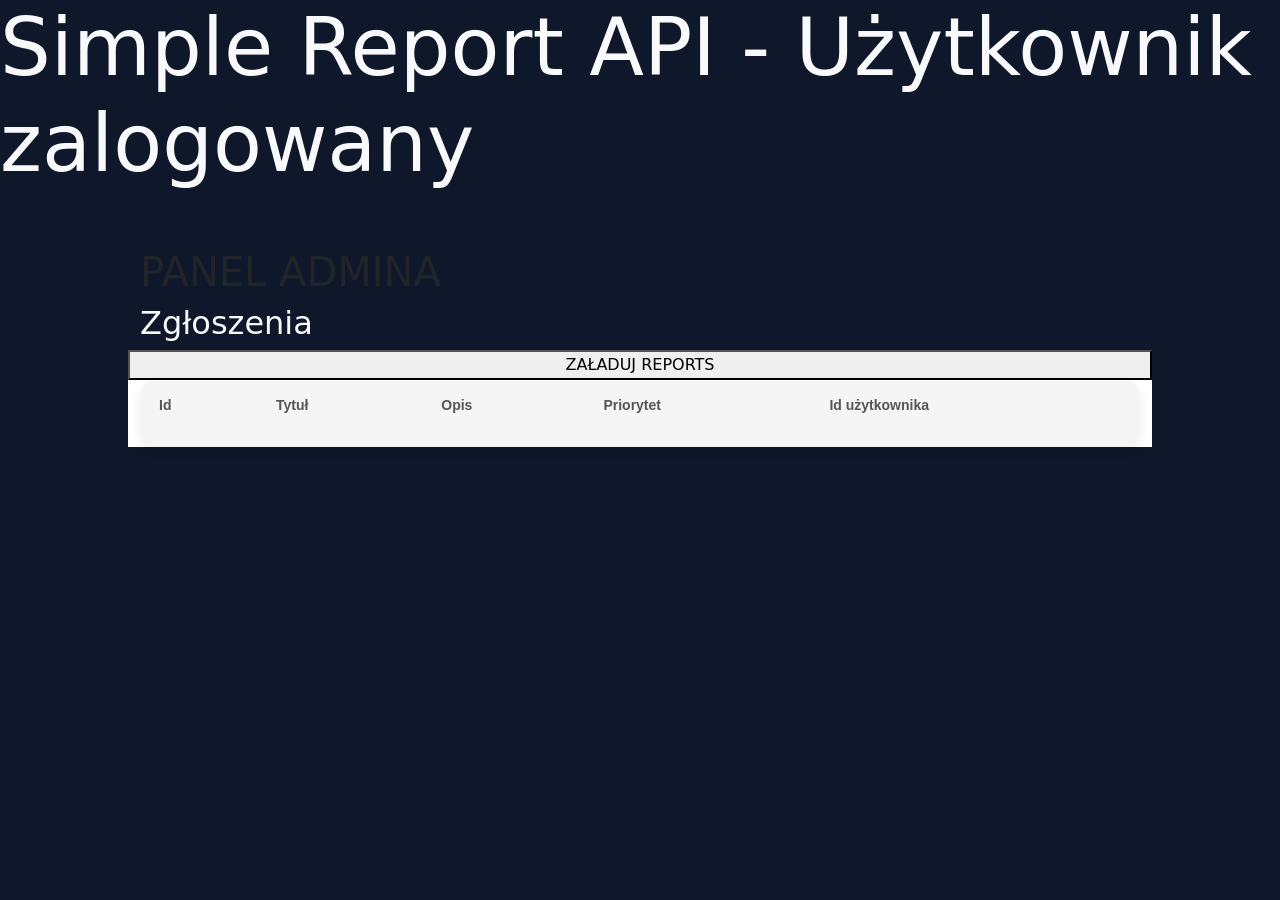
==== report-system/nginx/html/admin-dashboard.html @ 96872aa2 "report mapper method - for user report response" ====
<!doctype html>
<html lang="en">

<head>
    <meta charset="utf-8">
    <meta name="viewport" content="width=device-width, initial-scale=1">
    <title>Report app demo</title>
    <link href="https://cdn.jsdelivr.net/npm/bootstrap@5.3.8/dist/css/bootstrap.min.css" rel="stylesheet"
          integrity="sha384-sRIl4kxILFvY47J16cr9ZwB07vP4J8+LH7qKQnuqkuIAvNWLzeN8tE5YBujZqJLB" crossorigin="anonymous">
</head>

<body>

<h1 class="display-1 text-light">
    Simple Report API - Użytkownik zalogowany
</h1>


<section class="py-5">
    <div class="container">
        <h1>PANEL ADMINA</h1>
        <div class="row gx-4">
            <h2 class="text-light">Zgłoszenia</h2>
            <button onclick="loadReports()">ZAŁADUJ REPORTS</button>
            <div class="col-12 table-body">

                <table>
                    <thead>
                    <tr>
                        <th><p>Id</p></th>
                        <th><p>Tytuł</p></th>
                        <th><p>Opis</p></th>
                        <th><p>Priorytet</p></th>
                        <th><p>Id użytkownika</p></th>
                    </tr>
                    </thead>
                    <tbody id="tableBody">

                    </tbody>
                </table>

            </div>
            <div class="col-2"></div>
        </div>
    </div>


</section>
<style>
    body {
        background-color: #0f172a;
    }

    .card {
        border: 1px solid #38bdf8;
        border-radius: 20px;
        background: #1e293b;

        box-shadow:
            0 4px 20px #38bff826;
    }

    table {
        width: 100%;
        border-collapse: collapse;
        font-family: Arial, sans-serif;
        background: white;
        border-radius: 12px;
        overflow: hidden;
        box-shadow: 0 4px 12px rgba(0,0,0,0.08);
    }

    thead {
        background: #f5f5f5;
    }

    th {
        text-align: left;
        padding: 14px 18px;
        font-size: 14px;
        color: #555;
    }

    td {
        padding: 14px 18px;
        border-bottom: 2px solid #e5e5e5;
    }

    .container {
        max-width: 80vw;
    }

    .btn {
        height: 40px;
        border-radius: 12px;
    }

    .btn-primary {
        font-size: 24px;
        background-color: #0a6a94;
    }

    .btn-primary:hover {
        background-color: #38bdf8;
    }

    .btn-login {
        margin-top: 20px;
        font-size: 18px;
    }

    .form-control {
        width: 70%;
        margin: auto;
    }

    .table-body {
        background-color: white;
        border: 1px solid white;
    }
</style>
<script src="https://cdn.jsdelivr.net/npm/bootstrap@5.3.8/dist/js/bootstrap.bundle.min.js"
        integrity="sha384-FKyoEForCGlyvwx9Hj09JcYn3nv7wiPVlz7YYwJrWVcXK/BmnVDxM+D2scQbITxI"
        crossorigin="anonymous"></script>

<script>
    async function loadReports() {
        const token = localStorage.getItem("token");
        const response = await fetch("/api/reports", {
            method: "GET",
            headers: {
                "Authorization": "Bearer " + token
            }
        });

        console.log(response);
        const data = await response.json();

        console.log(data);

        tableBody.innerHTML = '';

        data.content.forEach(report => {
            const row = document.createElement('tr');

            row.innerHTML = `
            <td>${report.id}</td>
            <td>${report.title}</td>
            <td>${report.description}</td>
            <td>${report.priority}</td>
            <td>${report.userId}</td>
            `;

            tableBody.appendChild(row);
        });

    }
</script>

</body>

</html>
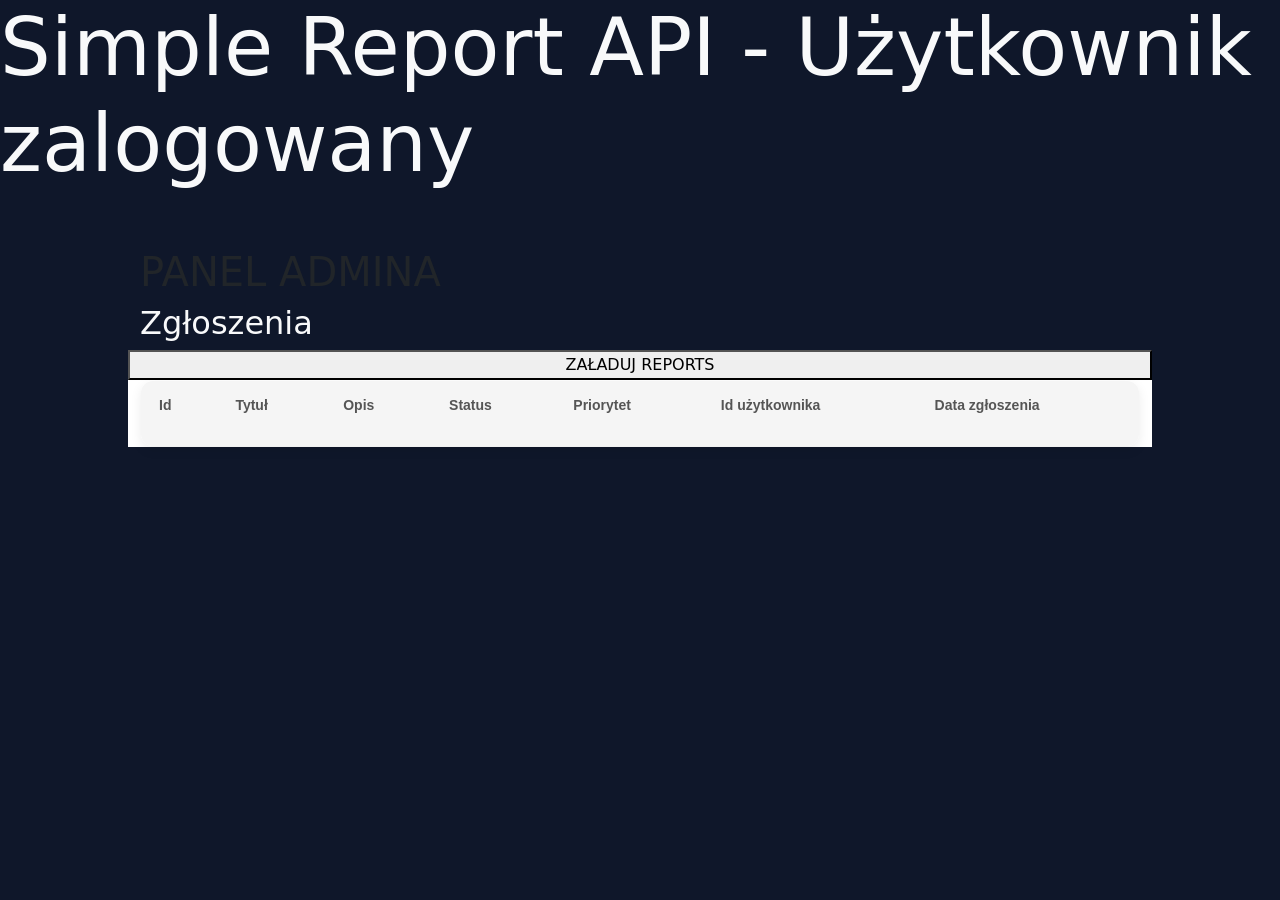
==== commit b30c4acc: "admin dashbord with more report columns" ====
--- a/report-system/nginx/html/admin-dashboard.html
+++ b/report-system/nginx/html/admin-dashboard.html
@@ -30,8 +30,10 @@
                         <th><p>Id</p></th>
                         <th><p>Tytuł</p></th>
                         <th><p>Opis</p></th>
+                        <th><p>Status</p></th>
                         <th><p>Priorytet</p></th>
                         <th><p>Id użytkownika</p></th>
+                        <th><p>Data zgłoszenia</p></th>
                     </tr>
                     </thead>
                     <tbody id="tableBody">
@@ -147,8 +149,10 @@
             <td>${report.id}</td>
             <td>${report.title}</td>
             <td>${report.description}</td>
-            <td>${report.priority}</td>
+            <td>${report.reportStatus}</td>
+            <td>${report.reportPriority}</td>
             <td>${report.userId}</td>
+            <td>${report.createdAt}</td>
             `;
 
             tableBody.appendChild(row);
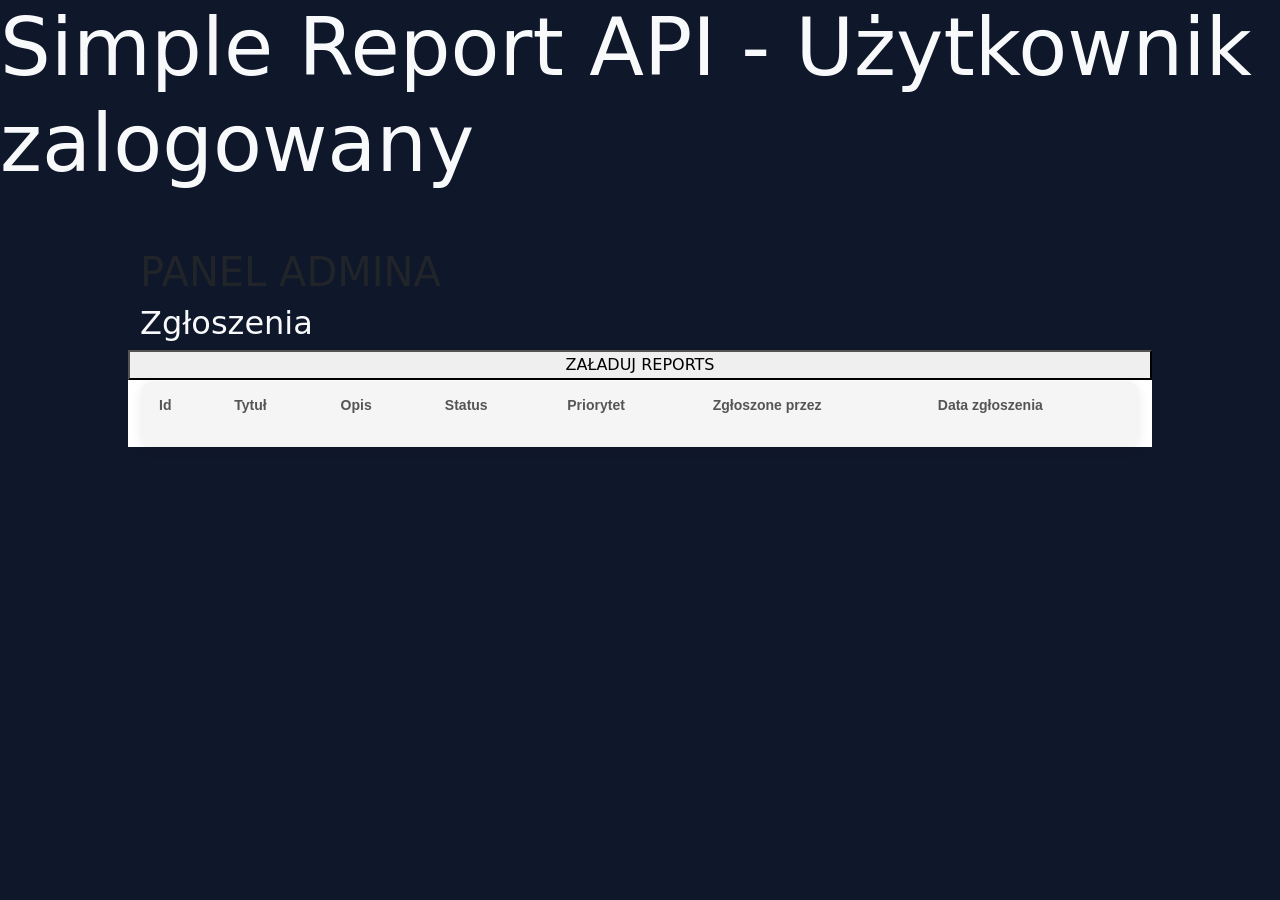
==== commit ad08c68a: "dockerfile nginx" ====
--- a/report-system/nginx/html/admin-dashboard.html
+++ b/report-system/nginx/html/admin-dashboard.html
@@ -32,7 +32,7 @@
                         <th><p>Opis</p></th>
                         <th><p>Status</p></th>
                         <th><p>Priorytet</p></th>
-                        <th><p>Id użytkownika</p></th>
+                        <th><p>Zgłoszone przez</p></th>
                         <th><p>Data zgłoszenia</p></th>
                     </tr>
                     </thead>
@@ -151,7 +151,7 @@
             <td>${report.description}</td>
             <td>${report.reportStatus}</td>
             <td>${report.reportPriority}</td>
-            <td>${report.userId}</td>
+            <td>${report.username}</td>
             <td>${report.createdAt}</td>
             `;
 
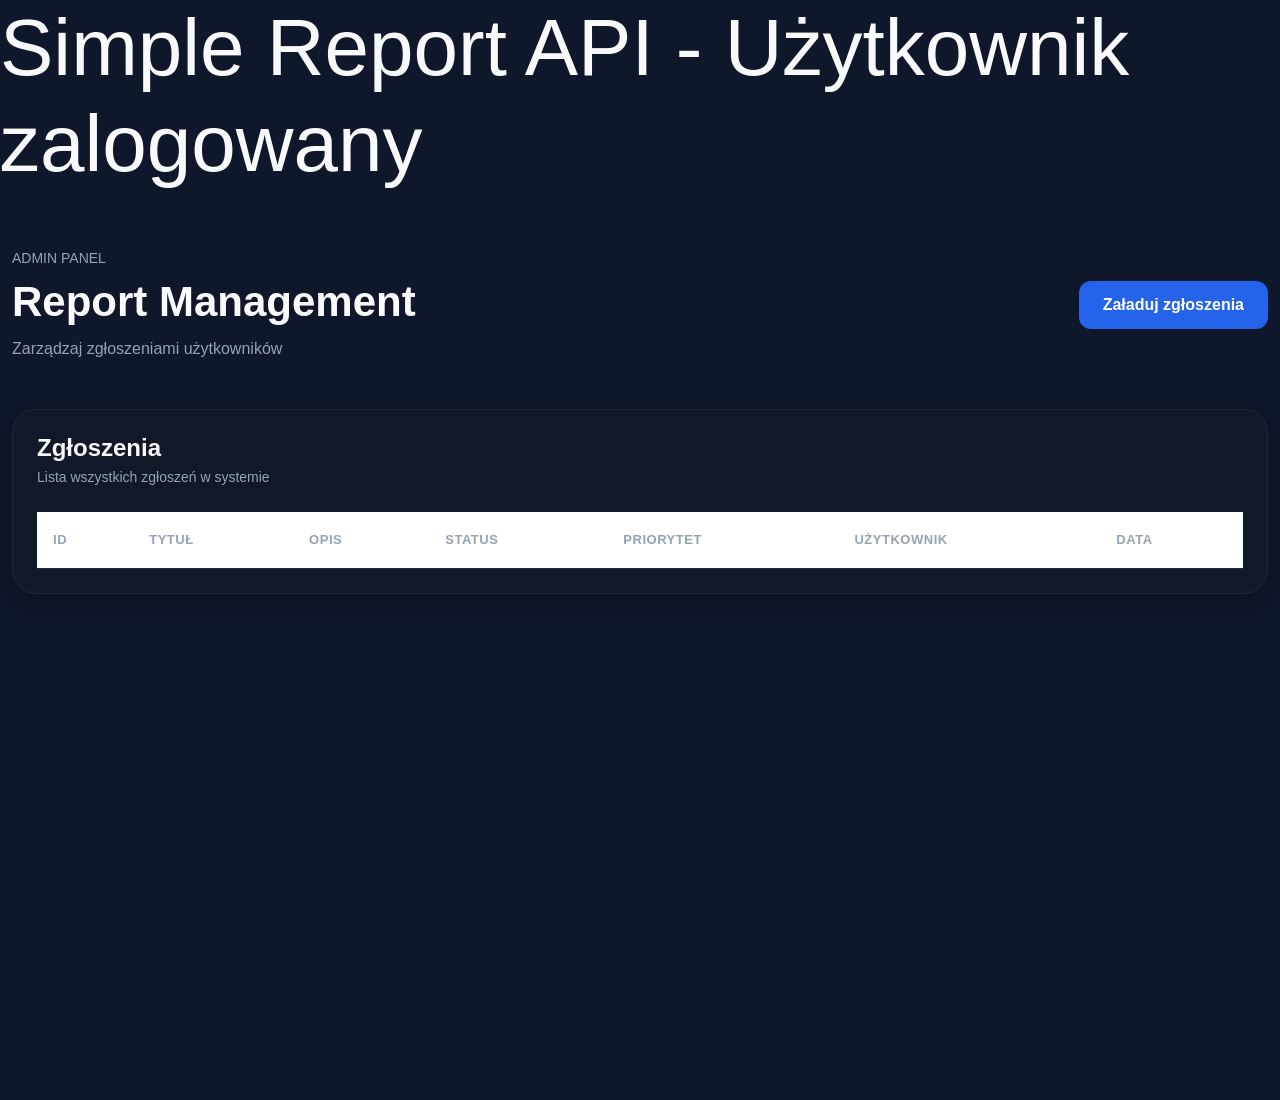
==== commit 1804c68f: "new admin dashboard and style" ====
--- a/report-system/nginx/html/admin-dashboard.html
+++ b/report-system/nginx/html/admin-dashboard.html
@@ -7,6 +7,7 @@
     <title>Report app demo</title>
     <link href="https://cdn.jsdelivr.net/npm/bootstrap@5.3.8/dist/css/bootstrap.min.css" rel="stylesheet"
           integrity="sha384-sRIl4kxILFvY47J16cr9ZwB07vP4J8+LH7qKQnuqkuIAvNWLzeN8tE5YBujZqJLB" crossorigin="anonymous">
+    <link rel="stylesheet" href="styles.css">
 </head>
 
 <body>
@@ -16,111 +17,64 @@
 </h1>
 
 
-<section class="py-5">
+<section class="dashboard py-5">
     <div class="container">
-        <h1>PANEL ADMINA</h1>
-        <div class="row gx-4">
-            <h2 class="text-light">Zgłoszenia</h2>
-            <button onclick="loadReports()">ZAŁADUJ REPORTS</button>
-            <div class="col-12 table-body">
 
-                <table>
+        <div class="dashboard-header d-flex justify-content-between align-items-center mb-5">
+            <div>
+                <p class="text-uppercase small text-secondary mb-2">
+                    Admin panel
+                </p>
+
+                <h1 class="dashboard-title">
+                    Report Management
+                </h1>
+
+                <p class="text-secondary mb-0">
+                    Zarządzaj zgłoszeniami użytkowników
+                </p>
+            </div>
+
+            <button class="btn btn-primary px-4 py-0" onclick="loadReports()">
+                Załaduj zgłoszenia
+            </button>
+        </div>
+
+        <div class="card dashboard-card p-4">
+
+            <div class="d-flex justify-content-between align-items-center mb-4">
+                <div>
+                    <h2 class="table-title mb-1 text-light">Zgłoszenia</h2>
+                    <p class="text-secondary small mb-0">
+                        Lista wszystkich zgłoszeń w systemie
+                    </p>
+                </div>
+            </div>
+
+            <div class="table-responsive">
+                <table class="table custom-table align-middle">
                     <thead>
                     <tr>
-                        <th><p>Id</p></th>
-                        <th><p>Tytuł</p></th>
-                        <th><p>Opis</p></th>
-                        <th><p>Status</p></th>
-                        <th><p>Priorytet</p></th>
-                        <th><p>Zgłoszone przez</p></th>
-                        <th><p>Data zgłoszenia</p></th>
+                        <th>ID</th>
+                        <th>Tytuł</th>
+                        <th>Opis</th>
+                        <th>Status</th>
+                        <th>Priorytet</th>
+                        <th>Użytkownik</th>
+                        <th>Data</th>
                     </tr>
                     </thead>
+
                     <tbody id="tableBody">
 
                     </tbody>
                 </table>
+            </div>
 
-            </div>
-            <div class="col-2"></div>
         </div>
     </div>
+</section>
 
-
-</section>
-<style>
-    body {
-        background-color: #0f172a;
-    }
-
-    .card {
-        border: 1px solid #38bdf8;
-        border-radius: 20px;
-        background: #1e293b;
-
-        box-shadow:
-            0 4px 20px #38bff826;
-    }
-
-    table {
-        width: 100%;
-        border-collapse: collapse;
-        font-family: Arial, sans-serif;
-        background: white;
-        border-radius: 12px;
-        overflow: hidden;
-        box-shadow: 0 4px 12px rgba(0,0,0,0.08);
-    }
-
-    thead {
-        background: #f5f5f5;
-    }
-
-    th {
-        text-align: left;
-        padding: 14px 18px;
-        font-size: 14px;
-        color: #555;
-    }
-
-    td {
-        padding: 14px 18px;
-        border-bottom: 2px solid #e5e5e5;
-    }
-
-    .container {
-        max-width: 80vw;
-    }
-
-    .btn {
-        height: 40px;
-        border-radius: 12px;
-    }
-
-    .btn-primary {
-        font-size: 24px;
-        background-color: #0a6a94;
-    }
-
-    .btn-primary:hover {
-        background-color: #38bdf8;
-    }
-
-    .btn-login {
-        margin-top: 20px;
-        font-size: 18px;
-    }
-
-    .form-control {
-        width: 70%;
-        margin: auto;
-    }
-
-    .table-body {
-        background-color: white;
-        border: 1px solid white;
-    }
-</style>
 <script src="https://cdn.jsdelivr.net/npm/bootstrap@5.3.8/dist/js/bootstrap.bundle.min.js"
         integrity="sha384-FKyoEForCGlyvwx9Hj09JcYn3nv7wiPVlz7YYwJrWVcXK/BmnVDxM+D2scQbITxI"
         crossorigin="anonymous"></script>
--- a/report-system/nginx/html/styles.css
+++ b/report-system/nginx/html/styles.css
@@ -0,0 +1,82 @@
+body {
+    background-color: #0f172a;
+    color: #f8fafc;
+    font-family: Inter, sans-serif;
+}
+
+.dashboard {
+    min-height: 100vh;
+}
+
+.container {
+    max-width: 1400px;
+}
+
+.dashboard-title {
+    font-size: 42px;
+    font-weight: 700;
+    margin-bottom: 10px;
+}
+
+.dashboard-card {
+    background: #111827;
+    border: 1px solid rgba(255,255,255,0.06);
+    border-radius: 24px;
+    box-shadow: 0 10px 30px rgba(0,0,0,0.25);
+}
+
+.btn-primary {
+    background: #2563eb;
+    border: none;
+    border-radius: 12px;
+    height: 48px;
+    font-weight: 600;
+    transition: 0.2s ease;
+}
+
+.btn-primary:hover {
+    background: #3b82f6;
+    transform: translateY(-1px);
+}
+
+.custom-table {
+    color: #e2e8f0;
+    margin-bottom: 0;
+}
+
+.custom-table thead {
+    border-bottom: 1px solid rgba(255,255,255,0.08);
+}
+
+.custom-table th {
+    color: #94a3b8;
+    font-size: 13px;
+    font-weight: 600;
+    text-transform: uppercase;
+    padding: 18px 16px;
+    border: none;
+    letter-spacing: 0.04em;
+}
+
+.custom-table td {
+    padding: 18px 16px;
+    border-bottom: 1px solid rgba(255,255,255,0.05);
+    vertical-align: middle;
+}
+
+.custom-table tbody tr {
+    transition: background 0.15s ease;
+}
+
+.custom-table tbody tr:hover {
+    background: rgba(255,255,255,0.03);
+}
+
+.table-title {
+    font-size: 24px;
+    font-weight: 600;
+}
+
+.text-secondary {
+    color: #94a3b8 !important;
+}
